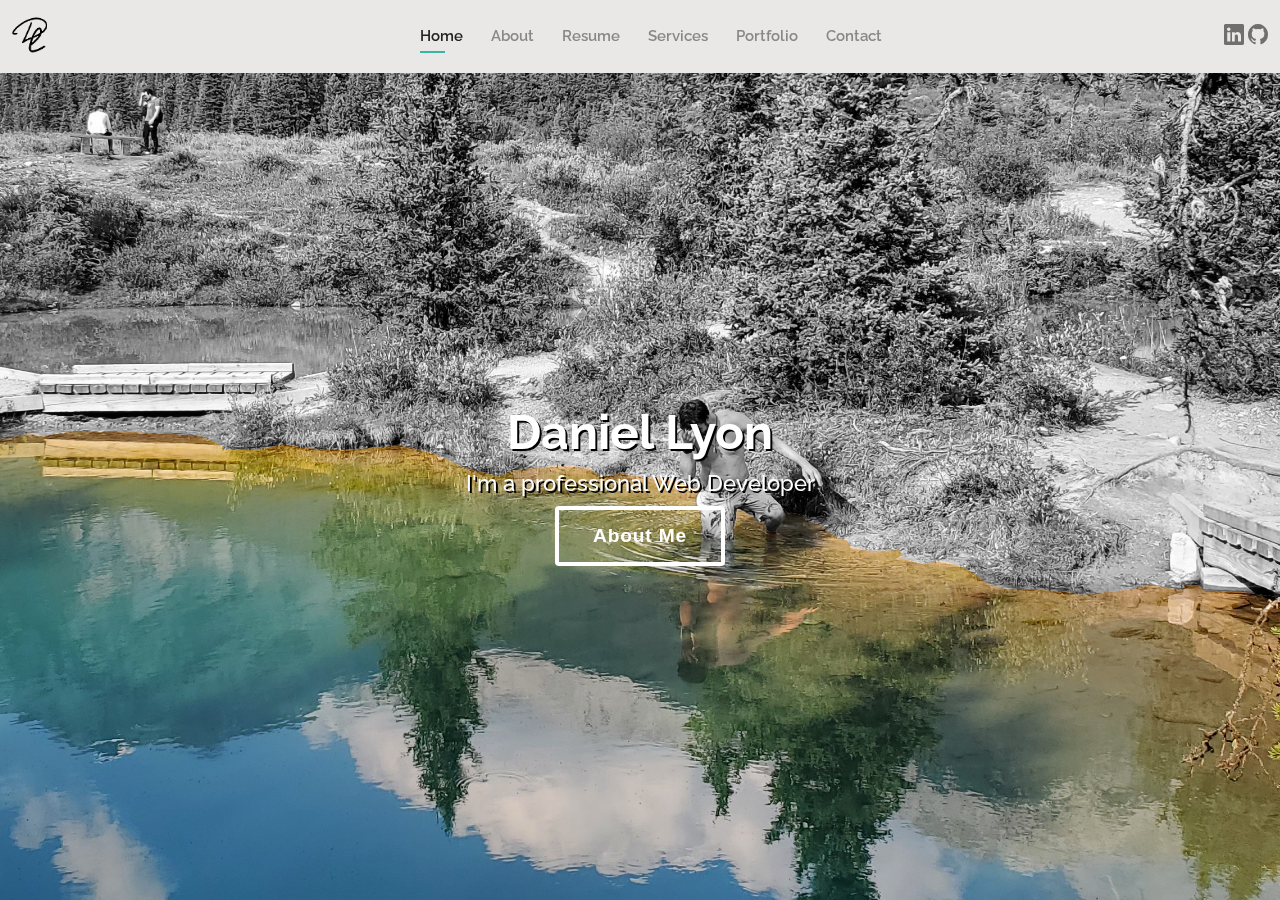
==== index.html @ 8ebd6907 "First commit of my cool new website :fireworks:" ====
<!DOCTYPE html>
<html lang="en">

<head>
  <meta charset="utf-8">
  <meta content="width=device-width, initial-scale=1.0" name="viewport">

  <title>Index</title>
  <meta content="" name="description">
  <meta content="" name="keywords">

  <!-- Favicons -->
  <link href="assets/img/favicon.png" rel="icon">
  <link href="assets/img/apple-touch-icon.png" rel="apple-touch-icon">

  <!-- Google Fonts -->
  <link href="https://fonts.googleapis.com/css?family=Open+Sans:300,300i,400,400i,600,600i,700,700i|Raleway:300,300i,400,400i,500,500i,600,600i,700,700i|Poppins:300,300i,400,400i,500,500i,600,600i,700,700i" rel="stylesheet">

  <!-- Vendor CSS Files -->
  <link href="assets/vendor/aos/aos.css" rel="stylesheet">
  <link href="assets/vendor/bootstrap/css/bootstrap.min.css" rel="stylesheet">
  <link href="assets/vendor/bootstrap-icons/bootstrap-icons.css" rel="stylesheet">
  <link href="assets/vendor/boxicons/css/boxicons.min.css" rel="stylesheet">
  <link href="assets/vendor/glightbox/css/glightbox.min.css" rel="stylesheet">
  <link href="assets/vendor/swiper/swiper-bundle.min.css" rel="stylesheet">

  <!-- Template Main CSS File -->
  <link href="assets/css/style.css" rel="stylesheet">

</head>

<body>

  <!-- ======= Header ======= -->
  <header id="header" class="fixed-top">
    <div class="container-fluid d-flex justify-content-between align-items-center">
      
      <!-- Uncomment if you'd like to use change to a text logo -->
      <!-- <h1 class="logo me-auto me-lg-0"><a href="index.html">Dan</a></h1> -->
     
       <a href="index.html" class="logo"><img src="assets/img/logo.png" alt="" class="img-fluid"></a>
       

      <nav id="navbar" class="navbar order-last order-lg-0">
        <ul>
          <li><a class="active" href="index.html">Home</a></li>
          <li><a href="about.html">About</a></li>
          <li><a href="resume.html">Resume</a></li>
          <li><a href="services.html">Services</a></li>
          <li><a href="portfolio.html">Portfolio</a></li>
          <li><a href="contact.html">Contact</a></li>
        </ul>
        <i class="bi bi-list mobile-nav-toggle"></i>
      </nav><!-- .navbar -->

      <!-- DAN WAS HERE-->
      <div class="header-social">
        <span class="header-social-Linkedin">
          <a href="#" class="header-social-Linkedin"><i class="bi bi-linkedin"></i></i></a>
        </span>
        <span class ="header-social-GitHub">
          <a href="#" class="header-social-GitHub"><i class="bi bi-github"></i></i></a>
        </span>
      </div>
      <!-- DAN WAS HERE-->

    </div>

  </header><!-- End Header -->

  <!-- ======= Hero Section ======= -->
  <section id="hero" class="d-flex align-items-center">
    <div class="container d-flex flex-column align-items-center" data-aos="zoom-in" data-aos-delay="100">
      <h1>Daniel Lyon</h1>
      <h2>I'm a professional Web Developer</h2>
      <!-- ===Cool Button===-->
      <a href= "about.html" class ="btn draw-border">About Me</a>
      <!-- ===Cool Button===-->
      
    </div>
  </section><!-- End Hero -->


  <div id="preloader"></div>
  <a href="#" class="back-to-top d-flex align-items-center justify-content-center"><i class="bi bi-arrow-up-short"></i></a>

  <!-- Vendor JS Files -->
  <script src="assets/vendor/aos/aos.js"></script>
  <script src="assets/vendor/bootstrap/js/bootstrap.bundle.min.js"></script>
  <script src="assets/vendor/glightbox/js/glightbox.min.js"></script>
  <script src="assets/vendor/isotope-layout/isotope.pkgd.min.js"></script>
  <script src="assets/vendor/php-email-form/validate.js"></script>
  <script src="assets/vendor/purecounter/purecounter.js"></script>
  <script src="assets/vendor/swiper/swiper-bundle.min.js"></script>
  <script src="assets/vendor/waypoints/noframework.waypoints.js"></script>

  <!-- Template Main JS File -->
  <script src="assets/js/main.js"></script>

</body>
</html>
---- assets/css/style.css ----
/**
* Template Name: Kelly - v4.3.0
* Template URL: https://bootstrapmade.com/kelly-free-bootstrap-cv-resume-html-template/
* Author: BootstrapMade.com
* License: https://bootstrapmade.com/license/
*/

/*--------------------------------------------------------------
# General
--------------------------------------------------------------*/
body {
  font-family: "Open Sans", sans-serif;
  color: #444444;
}

a {
  color: #34b7a7;
  text-decoration: none;
}

a:hover {
  color: #51cdbe;
  text-decoration: none;
}

h1, h2, h3, h4, h5, h6 {
  font-family: "Raleway", sans-serif;
}

#main {
  margin-top: 50px;
}

@media (max-width: 992px) {
  #main {
    margin-top: 30px;
  }
}

/*--------------------------------------------------------------
# Preloader
--------------------------------------------------------------*/
#preloader {
  position: fixed;
  top: 0;
  left: 0;
  right: 0;
  bottom: 0;
  z-index: 9999;
  overflow: hidden;
  background: #fff;
}

#preloader:before {
  content: "";
  position: fixed;
  top: calc(50% - 30px);
  left: calc(50% - 30px);
  border: 6px solid #34b7a7;
  border-top-color: #dcf5f2;
  border-radius: 50%;
  width: 60px;
  height: 60px;
  -webkit-animation: animate-preloader 1s linear infinite;
  animation: animate-preloader 1s linear infinite;
}

@-webkit-keyframes animate-preloader {
  0% {
    transform: rotate(0deg);
  }
  100% {
    transform: rotate(360deg);
  }
}

@keyframes animate-preloader {
  0% {
    transform: rotate(0deg);
  }
  100% {
    transform: rotate(360deg);
  }
}

/*--------------------------------------------------------------
# Back to top button
--------------------------------------------------------------*/
.back-to-top {
  position: fixed;
  visibility: hidden;
  opacity: 0;
  right: 15px;
  bottom: 15px;
  z-index: 996;
  background: #34b7a7;
  width: 40px;
  height: 40px;
  border-radius: 50px;
  transition: all 0.4s;
}

.back-to-top i {
  font-size: 24px;
  color: #fff;
  line-height: 0;
}

.back-to-top:hover {
  background: #49cbbb;
  color: #fff;
}

.back-to-top.active {
  visibility: visible;
  opacity: 1;
}

/*--------------------------------------------------------------
# Header
--------------------------------------------------------------*/
#header {
  background: #e9e8e6;
  box-shadow: 0px 0px 25px 0 rgba(0, 0, 0, 0.08);
  z-index: 997;
  padding: 15px 0;
}

#header .logo {
  font-size: 32px;
  margin: 0;
  padding: 0;
  line-height: 1;
  font-weight: 400;
  letter-spacing: 2px;
  text-transform: uppercase;
}

#header .logo a {
  color: #222222;
}

#header .logo img {
  max-height: 40px;
}

@media (max-width: 992px) {
  #header .logo {
    font-size: 28px;
  }
}
/*--------------------------------------------------------------
# Header Social
--------------------------------------------------------------*/


.header-social a {
  color: #6f6f6f;
  display: inline-block;
  line-height: 0px;
  transition: 0.3s;
  font-size: 20px;
}


/*--------------------------------------------------------------
# Header Social Linkedin
--------------------------------------------------------------*/


.header-social-Linkedin a {
  color: #6f6f6f;
  display: inline-block;
  line-height: 0px;
  transition: 0.3s;
  font-size: 20px;
}

.header-social-Linkedin a:hover {
  color: #0072b1;
}
/*--------------------------------------------------------------
# Header Social GitHub
--------------------------------------------------------------*/

.header-social-GitHub a {
  color: #6f6f6f;
  display: inline-block;
  line-height: 0px;
  transition: 0.3s;
  font-size: 20px;
}

.header-social-GitHub a:hover {
  color: #24292e;
}
/*--------------------------------------------------------------
# Navigation Menu
--------------------------------------------------------------*/
/**
* Desktop Navigation 
*/
.navbar {
  padding: 0;
}

.navbar ul {
  margin: 0;
  padding: 0;
  display: flex;
  list-style: none;
  align-items: center;
}

.navbar li {
  position: relative;
  padding: 10px 0 10px 28px;
}

.navbar a, .navbar a:focus {
  display: flex;
  align-items: center;
  justify-content: space-between;
  font-family: "Raleway", sans-serif;
  font-size: 15px;
  font-weight: 600;
  color: #888888;
  white-space: nowrap;
  transition: 0.3s;
  position: relative;
}

.navbar a i, .navbar a:focus i {
  font-size: 12px;
  line-height: 0;
  margin-left: 5px;
}

.navbar > ul > li > a:before {
  content: "";
  position: absolute;
  width: 0;
  height: 2px;
  bottom: -5px;
  left: 0;
  background-color: #34b7a7;
  visibility: hidden;
  width: 0px;
  transition: all 0.3s ease-in-out 0s;
}

.navbar a:hover:before, .navbar li:hover > a:before, .navbar .active:before {
  visibility: visible;
  width: 25px;
}

.navbar a:hover, .navbar .active, .navbar .active:focus, .navbar li:hover > a {
  color: #222222;
}

.navbar .dropdown ul {
  display: block;
  position: absolute;
  left: 14px;
  top: calc(100% + 30px);
  margin: 0;
  padding: 10px 0;
  z-index: 99;
  opacity: 0;
  visibility: hidden;
  background: #fff;
  box-shadow: 0px 0px 30px rgba(127, 137, 161, 0.25);
  transition: 0.3s;
  border-radius: 4px;
}

.navbar .dropdown ul li {
  min-width: 200px;
  padding: 0;
}

.navbar .dropdown ul a {
  padding: 10px 20px;
  font-size: 15px;
  text-transform: none;
  font-weight: 600;
}

.navbar .dropdown ul a i {
  font-size: 12px;
}

.navbar .dropdown ul a:hover, .navbar .dropdown ul .active:hover, .navbar .dropdown ul li:hover > a {
  color: #34b7a7;
}

.navbar .dropdown:hover > ul {
  opacity: 1;
  top: 100%;
  visibility: visible;
}

.navbar .dropdown .dropdown ul {
  top: 0;
  left: calc(100% - 30px);
  visibility: hidden;
}

.navbar .dropdown .dropdown:hover > ul {
  opacity: 1;
  top: 0;
  left: 100%;
  visibility: visible;
}

@media (max-width: 1366px) {
  .navbar .dropdown .dropdown ul {
    left: -90%;
  }
  .navbar .dropdown .dropdown:hover > ul {
    left: -100%;
  }
}

/**
* Mobile Navigation 
*/
.mobile-nav-toggle {
  color: #222222;
  font-size: 28px;
  cursor: pointer;
  display: none;
  line-height: 0;
  transition: 0.5s;
}

.mobile-nav-toggle.bi-x {
  color: #fff;
}

@media (max-width: 991px) {
  .mobile-nav-toggle {
    display: block;
  }
  .navbar ul {
    display: none;
  }
}

.navbar-mobile {
  position: fixed;
  overflow: hidden;
  top: 0;
  right: 0;
  left: 0;
  bottom: 0;
  background: rgba(9, 9, 9, 0.9);
  transition: 0.3s;
  z-index: 999;
}

.navbar-mobile .mobile-nav-toggle {
  position: absolute;
  top: 15px;
  right: 15px;
}

.navbar-mobile ul {
  display: block;
  position: absolute;
  top: 55px;
  right: 15px;
  bottom: 15px;
  left: 15px;
  padding: 10px 0;
  border-radius: 10px;
  background-color: #fff;
  overflow-y: auto;
  transition: 0.3s;
}

.navbar-mobile a {
  font-size: 15px;
  padding-right: 15px;
  color: #222222;
}

.navbar-mobile a:hover, .navbar-mobile .active, .navbar-mobile li:hover > a {
  color: #34b7a7;
}

.navbar-mobile .getstarted {
  margin: 15px;
}

.navbar-mobile .dropdown ul {
  position: static;
  display: none;
  margin: 10px 20px;
  padding: 10px 0;
  z-index: 99;
  opacity: 1;
  visibility: visible;
  background: #fff;
  box-shadow: 0px 0px 30px rgba(127, 137, 161, 0.25);
}

.navbar-mobile .dropdown ul li {
  min-width: 200px;
}

.navbar-mobile .dropdown ul a {
  padding: 10px 20px;
}

.navbar-mobile .dropdown ul a i {
  font-size: 12px;
}

.navbar-mobile .dropdown ul a:hover, .navbar-mobile .dropdown ul .active:hover, .navbar-mobile .dropdown ul li:hover > a {
  color: #34b7a7;
}

.navbar-mobile .dropdown > .dropdown-active {
  display: block;
}

/*--------------------------------------------------------------
# Hero Section
--------------------------------------------------------------*/
#hero {
  width: 100%;
  height: 100vh;
  background: url("../img/InkPotBlacknWhite.jpg") top right;
  background-size: cover;
}

#hero .container {
  padding-top: 70px;
  position: relative;
}

@media (max-width: 992px) {
  #hero .container {
    padding-top: 58px;
  }
}

#hero h1 {
  margin: 0;
  font-size: 48px;
  font-weight: 700;
  line-height: 56px;
  color: #ffffff;
  text-shadow: 2px 2px 0px #000000; 

}

#hero h2 {
  color: #ffffff;
  margin: 10px 0 0 0;
  text-shadow: 2px 2px 0px #000000;
  font-size: 22px;
}

#hero .btn-about {
  font-family: "Raleway", sans-serif;
  text-transform: uppercase;
  font-weight: 600;
  font-size: 12px;
  letter-spacing: 1px;
  display: inline-block;
  padding: 12px 40px;
  border-radius: 50px;
  transition: 0.5s;
  margin-top: 30px;
  color: #fff;
  background: #34b7a7;
}

#hero .btn-about:hover {
  background: #3dc8b7;
}

@media (min-width: 1024px) {
  #hero {
    background-attachment: fixed;
  }
}

@media (max-width: 992px) {
  #hero:before {
    content: "";
    background: rgba(255, 255, 255, 0.8);
    position: absolute;
    bottom: 0;
    top: 0;
    left: 0;
    right: 0;
  }
  #hero h1 {
    font-size: 28px;
    line-height: 36px;
  }
  #hero h2 {
    font-size: 18px;
    line-height: 24px;
  }
}

/*--------------------------------------------------------------
# Sections General
--------------------------------------------------------------*/
section {
  padding: 60px 0;
}

.section-bg {
  background-color: #e7f8f6;
}

.section-title {
  text-align: center;
  padding-bottom: 30px;
}

.section-title h2 {
  font-size: 32px;
  font-weight: bold;
  text-transform: uppercase;
  margin-bottom: 20px;
  padding-bottom: 20px;
  position: relative;
}

.section-title h2::after {
  content: '';
  position: absolute;
  display: block;
  width: 50px;
  height: 3px;
  background: #34b7a7;
  bottom: 0;
  left: calc(50% - 25px);
}

.section-title p {
  margin-bottom: 0;
}

/*--------------------------------------------------------------
# Cta
--------------------------------------------------------------*/
.cta {
  background: linear-gradient(rgba(0, 0, 0, 0.6), rgba(0, 0, 0, 0.6)), url("../img/bg-1.jpg") fixed center center;
  background-size: cover;
  padding: 80px 0;
}

.cta h3 {
  color: #fff;
  font-size: 28px;
  font-weight: 700;
}

.cta p {
  color: #fff;
}

.cta .cta-btn {
  font-family: "Raleway", sans-serif;
  text-transform: uppercase;
  font-weight: 500;
  font-size: 16px;
  letter-spacing: 1px;
  display: inline-block;
  padding: 8px 20px;
  border-radius: 2px;
  transition: 0.5s;
  margin: 10px;
  border: 2px solid #fff;
  color: #fff;
}

.cta .cta-btn:hover {
  background: #34b7a7;
  border: 2px solid #34b7a7;
}

@media (max-width: 1024px) {
  .cta {
    background-attachment: scroll;
  }
}

@media (min-width: 769px) {
  .cta .cta-btn-container {
    display: flex;
    align-items: center;
    justify-content: flex-end;
  }
}

/*--------------------------------------------------------------
# About
--------------------------------------------------------------*/
.draw-border {
  margin-top: 10px;
  box-shadow: inset 0 0 0 4px #ffffff;
  color: #ffffff;
  transition: color 0.25s 0.0833333333s;
  position: relative;
}
.draw-border::before, .draw-border::after {
  border: 0 solid transparent;
  box-sizing: border-box;
  content: '';
  pointer-events: none;
  position: absolute;
  width: 0;
  height: 0;
  bottom: 0;
  right: 0;
}
.draw-border::before {
  border-bottom-width: 4px;
  border-left-width: 4px;
}
.draw-border::after {
  border-top-width: 4px;
  border-right-width: 4px;
}
.draw-border:hover {
  color: #000000;
}
.draw-border:hover::before, .draw-border:hover::after {
  border-color: #000000;
  transition: border-color 0s, width 0.25s, height 0.25s;
  width: 100%;
  height: 100%;
}
.draw-border:hover::before {
  transition-delay: 0s, 0s, 0.25s;
}
.draw-border:hover::after {
  transition-delay: 0s, 0.25s, 0s;
}
.btn {
  background: none;
  border: none;
  cursor: pointer;
  line-height: 1.5;
  font: 700 1.2rem 'Roboto Slab', sans-serif;
  padding: 1em 2em;
  letter-spacing: 0.05rem;
}
.btn:focus {
  outline: 2px dotted #55d7dc;
}
/* BAD ABOUT BUTTON
.aboutbutton {
  border-color: #000000;
  color: #fff;
  box-shadow: 0 0 40px 40px #767c80 inset, 0 0 0 0 #eff1f1;
  transition: all 150ms ease-in-out;

  margin: 0;
  padding: 0;
  width: 20%;
  height: 100%;
  background: #2c3e50;
  font-family: 'Montserrat', sans-serif;
  font-size: 16px;

  display: flex;
  flex-wrap: wrap;
  justify-content: space-around;
  align-items: center;
  align-content: center;

box-sizing: border-box;
 appearance: none;
 background-color: #FFFFFF;
 border: 2px solid #242627;
 border-radius: 0.6em;
 color: #ffffff;
 cursor: pointer;
 display: flex;
 align-self: center;
 font-size: 1rem;
 font-weight: 400;
 line-height: 1;
 margin: 20px;
 padding: 1.2em 2.8em;
 text-decoration: none;
 text-align: center;
 text-transform: uppercase;
 font-family: 'Montserrat', sans-serif;
 font-weight: 700;
}
.aboutbutton:hover {
  box-shadow: 0 0 10px 0 #ffffff inset, 0 0 10px 4px #ffffff;
  color:black
}
*/

/*--------------------------------------------------------------
# Skills
--------------------------------------------------------------*/
.skills .progress {
  height: 60px;
  display: block;
  background: none;
  border-radius: 0;
}

.skills .progress .skill {
  padding: 10px 0;
  margin: 0 0 6px 0;
  text-transform: uppercase;
  display: block;
  font-weight: 600;
  font-family: "Poppins", sans-serif;
  color: #222222;
}

.skills .progress .skill .val {
  float: right;
  font-style: normal;
}

.skills .progress-bar-wrap {
  background: #f3f3f3;
}

.skills .progress-bar {
  width: 1px;
  height: 10px;
  transition: .9s;
  background-color: #34b7a7;
}

/*--------------------------------------------------------------
# Facts
--------------------------------------------------------------*/
.facts .counters span {
  font-size: 48px;
  display: block;
  color: #34b7a7;
}

.facts .counters p {
  padding: 0;
  margin: 0 0 20px 0;
  font-family: "Raleway", sans-serif;
  font-size: 14px;
}

/*--------------------------------------------------------------
# Testimonials
--------------------------------------------------------------*/
.testimonials .section-header {
  margin-bottom: 40px;
}

.testimonials .testimonial-item {
  text-align: center;
}

.testimonials .testimonial-item .testimonial-img {
  width: 120px;
  border-radius: 50%;
  border: 4px solid #fff;
  margin: 0 auto;
}

.testimonials .testimonial-item h3 {
  font-size: 20px;
  font-weight: bold;
  margin: 10px 0 5px 0;
  color: #111;
}

.testimonials .testimonial-item h4 {
  font-size: 14px;
  color: #999;
  margin: 0 0 15px 0;
}

.testimonials .testimonial-item .quote-icon-left, .testimonials .testimonial-item .quote-icon-right {
  color: #c8efea;
  font-size: 26px;
}

.testimonials .testimonial-item .quote-icon-left {
  display: inline-block;
  left: -5px;
  position: relative;
}

.testimonials .testimonial-item .quote-icon-right {
  display: inline-block;
  right: -5px;
  position: relative;
  top: 10px;
}

.testimonials .testimonial-item p {
  font-style: italic;
  margin: 0 auto 15px auto;
}

@media (min-width: 992px) {
  .testimonials .testimonial-item p {
    width: 80%;
  }
}

.testimonials .swiper-pagination {
  margin-top: 20px;
  position: relative;
}

.testimonials .swiper-pagination .swiper-pagination-bullet {
  width: 12px;
  height: 12px;
  background-color: #fff;
  opacity: 1;
  border: 1px solid #34b7a7;
}

.testimonials .swiper-pagination .swiper-pagination-bullet-active {
  background-color: #34b7a7;
}

/*--------------------------------------------------------------
# Resume
--------------------------------------------------------------*/
.resume .resume-title {
  font-size: 26px;
  font-weight: 400;
  margin-top: 20px;
  margin-bottom: 20px;
  color: #222222;
}

.resume .resume-item {
  padding: 0 0 20px 20px;
  margin-top: -2px;
  border-left: 2px solid #34b7a7;
  position: relative;
}

.resume .resume-item h4 {
  line-height: 18px;
  font-size: 18px;
  font-weight: 600;
  font-family: "Poppins", sans-serif;
  color: #1d685f;
  margin-bottom: 10px;
}

.resume .resume-item h5 {
  font-size: 16px;
  background: #effbf9;
  padding: 5px 15px;
  display: inline-block;
  font-weight: 600;
  margin-bottom: 10px;
  color: #34b7a7;
}

.resume .resume-item ul {
  padding-left: 20px;
}

.resume .resume-item ul li {
  padding-bottom: 10px;
}

.resume .resume-item:last-child {
  padding-bottom: 0;
}

.resume .resume-item::before {
  content: "";
  position: absolute;
  width: 16px;
  height: 16px;
  border-radius: 50px;
  left: -9px;
  top: 0;
  background: #fff;
  border: 2px solid #34b7a7;
}

/*--------------------------------------------------------------
# Services
--------------------------------------------------------------*/
.services .icon-box {
  text-align: center;
  padding: 70px 20px 80px 20px;
  transition: all ease-in-out 0.3s;
  background: #fff;
  box-shadow: 0px 0 35px 0 rgba(0, 0, 0, 0.08);
}

.services .icon-box .icon {
  margin: 0 auto;
  width: 100px;
  height: 100px;
  display: flex;
  align-items: center;
  justify-content: center;
  transition: ease-in-out 0.3s;
  position: relative;
}

.services .icon-box .icon i {
  font-size: 36px;
  transition: 0.5s;
  position: relative;
}

.services .icon-box .icon svg {
  position: absolute;
  top: 0;
  left: 0;
}

.services .icon-box .icon svg path {
  transition: 0.5s;
  fill: #f5f5f5;
}

.services .icon-box h4 {
  font-weight: 600;
  margin: 10px 0 15px 0;
  font-size: 22px;
}

.services .icon-box h4 a {
  color: #222222;
  transition: ease-in-out 0.3s;
}

.services .icon-box p {
  line-height: 24px;
  font-size: 14px;
  margin-bottom: 0;
}

.services .iconbox-blue i {
  color: #47aeff;
}

.services .iconbox-blue:hover .icon i {
  color: #fff;
}

.services .iconbox-blue:hover .icon path {
  fill: #47aeff;
}

.services .iconbox-orange i {
  color: #ffa76e;
}

.services .iconbox-orange:hover .icon i {
  color: #fff;
}

.services .iconbox-orange:hover .icon path {
  fill: #ffa76e;
}

.services .iconbox-pink i {
  color: #e80368;
}

.services .iconbox-pink:hover .icon i {
  color: #fff;
}

.services .iconbox-pink:hover .icon path {
  fill: #e80368;
}

.services .iconbox-yellow i {
  color: #ffbb2c;
}

.services .iconbox-yellow:hover .icon i {
  color: #fff;
}

.services .iconbox-yellow:hover .icon path {
  fill: #ffbb2c;
}

.services .iconbox-red i {
  color: #ff5828;
}

.services .iconbox-red:hover .icon i {
  color: #fff;
}

.services .iconbox-red:hover .icon path {
  fill: #ff5828;
}

.services .iconbox-teal i {
  color: #11dbcf;
}

.services .iconbox-teal:hover .icon i {
  color: #fff;
}

.services .iconbox-teal:hover .icon path {
  fill: #11dbcf;
}

/*--------------------------------------------------------------
# Portfolio
--------------------------------------------------------------*/
.portfolio .portfolio-item {
  margin-bottom: 30px;
}

.portfolio #portfolio-flters {
  padding: 0;
  margin: 0 auto 20px auto;
  list-style: none;
  text-align: center;
}

.portfolio #portfolio-flters li {
  cursor: pointer;
  display: inline-block;
  padding: 8px 16px 10px 16px;
  font-size: 13px;
  font-weight: 500;
  line-height: 1;
  text-transform: uppercase;
  color: #444444;
  margin-bottom: 5px;
  transition: all 0.3s ease-in-out;
  border-radius: 50px;
}

.portfolio #portfolio-flters li:hover, .portfolio #portfolio-flters li.filter-active {
  color: #fff;
  background: #34b7a7;
}

.portfolio #portfolio-flters li:last-child {
  margin-right: 0;
}

.portfolio .portfolio-wrap {
  transition: 0.3s;
  position: relative;
  overflow: hidden;
  z-index: 1;
  background: rgba(34, 34, 34, 0.6);
}

.portfolio .portfolio-wrap::before {
  content: "";
  background: rgba(34, 34, 34, 0.6);
  position: absolute;
  left: 0;
  right: 0;
  top: 0;
  bottom: 0;
  transition: all ease-in-out 0.3s;
  z-index: 2;
  opacity: 0;
}

.portfolio .portfolio-wrap img {
  transition: all ease-in-out 0.3s;
}

.portfolio .portfolio-wrap .portfolio-info {
  opacity: 0;
  position: absolute;
  top: 0;
  left: 0;
  right: 0;
  bottom: 0;
  z-index: 3;
  transition: all ease-in-out 0.3s;
  display: flex;
  flex-direction: column;
  justify-content: flex-end;
  align-items: flex-start;
  padding: 20px;
}

.portfolio .portfolio-wrap .portfolio-info h4 {
  font-size: 20px;
  color: #fff;
  font-weight: 600;
}

.portfolio .portfolio-wrap .portfolio-info p {
  color: rgba(255, 255, 255, 0.7);
  font-size: 14px;
  text-transform: uppercase;
  padding: 0;
  margin: 0;
  font-style: italic;
}

.portfolio .portfolio-wrap .portfolio-links {
  text-align: center;
  z-index: 4;
}

.portfolio .portfolio-wrap .portfolio-links a {
  color: #fff;
  margin: 0 5px 0 0;
  font-size: 28px;
  display: inline-block;
  transition: 0.3s;
}

.portfolio .portfolio-wrap .portfolio-links a:hover {
  color: #78d9cd;
}

.portfolio .portfolio-wrap:hover::before {
  opacity: 1;
}

.portfolio .portfolio-wrap:hover img {
  transform: scale(1.2);
}

.portfolio .portfolio-wrap:hover .portfolio-info {
  opacity: 1;
}

/*--------------------------------------------------------------
# Portfolio Details
--------------------------------------------------------------*/
.portfolio-details {
  padding-top: 0;
}

.portfolio-details .portfolio-details-slider img {
  width: 100%;
}

.portfolio-details .portfolio-details-slider .swiper-pagination {
  margin-top: 20px;
  position: relative;
}

.portfolio-details .portfolio-details-slider .swiper-pagination .swiper-pagination-bullet {
  width: 12px;
  height: 12px;
  background-color: #fff;
  opacity: 1;
  border: 1px solid #34b7a7;
}

.portfolio-details .portfolio-details-slider .swiper-pagination .swiper-pagination-bullet-active {
  background-color: #34b7a7;
}

.portfolio-details .portfolio-info {
  padding: 30px;
  box-shadow: 0px 0 30px rgba(34, 34, 34, 0.08);
}

.portfolio-details .portfolio-info h3 {
  font-size: 22px;
  font-weight: 700;
  margin-bottom: 20px;
  padding-bottom: 20px;
  border-bottom: 1px solid #eee;
}

.portfolio-details .portfolio-info ul {
  list-style: none;
  padding: 0;
  font-size: 15px;
}

.portfolio-details .portfolio-info ul li + li {
  margin-top: 10px;
}

.portfolio-details .portfolio-description {
  padding-top: 30px;
}

.portfolio-details .portfolio-description h2 {
  font-size: 26px;
  font-weight: 700;
  margin-bottom: 20px;
}

.portfolio-details .portfolio-description p {
  padding: 0;
}

/*--------------------------------------------------------------
# Contact
--------------------------------------------------------------*/
.contact .info {
  width: 100%;
  background: #fff;
}

.contact .info i {
  font-size: 20px;
  color: #34b7a7;
  float: left;
  width: 44px;
  height: 44px;
  background: #effbf9;
  display: flex;
  justify-content: center;
  align-items: center;
  border-radius: 50px;
  transition: all 0.3s ease-in-out;
}

.contact .info h4 {
  padding: 0 0 0 60px;
  font-size: 22px;
  font-weight: 600;
  margin-bottom: 5px;
  color: #222222;
}

.contact .info p {
  padding: 0 0 0 60px;
  margin-bottom: 0;
  font-size: 14px;
  color: #555555;
}

.contact .info .email, .contact .info .phone {
  margin-top: 40px;
}

.contact .info .email:hover i, .contact .info .address:hover i, .contact .info .phone:hover i {
  background: #34b7a7;
  color: #fff;
}

.contact .php-email-form {
  width: 100%;
  background: #fff;
}

.contact .php-email-form .form-group {
  padding-bottom: 8px;
}

.contact .php-email-form .error-message {
  display: none;
  color: #fff;
  background: #ed3c0d;
  text-align: center;
  padding: 15px;
  font-weight: 600;
}

.contact .php-email-form .sent-message {
  display: none;
  color: #fff;
  background: #18d26e;
  text-align: center;
  padding: 15px;
  font-weight: 600;
}

.contact .php-email-form .loading {
  display: none;
  background: #fff;
  text-align: center;
  padding: 15px;
}

.contact .php-email-form .loading:before {
  content: "";
  display: inline-block;
  border-radius: 50%;
  width: 24px;
  height: 24px;
  margin: 0 10px -6px 0;
  border: 3px solid #18d26e;
  border-top-color: #eee;
  -webkit-animation: animate-loading 1s linear infinite;
  animation: animate-loading 1s linear infinite;
}

.contact .php-email-form input, .contact .php-email-form textarea {
  border-radius: 4px;
  box-shadow: none;
  font-size: 14px;
}

.contact .php-email-form input:focus, .contact .php-email-form textarea:focus {
  border-color: #34b7a7;
}

.contact .php-email-form input {
  height: 44px;
}

.contact .php-email-form textarea {
  padding: 10px 12px;
}

.contact .php-email-form button[type="submit"] {
  background: #34b7a7;
  border: 0;
  padding: 10px 30px 12px 30px;
  color: #fff;
  transition: 0.4s;
  border-radius: 50px;
}

.contact .php-email-form button[type="submit"]:hover {
  background: #3dc8b7;
}

@-webkit-keyframes animate-loading {
  0% {
    transform: rotate(0deg);
  }
  100% {
    transform: rotate(360deg);
  }
}

@keyframes animate-loading {
  0% {
    transform: rotate(0deg);
  }
  100% {
    transform: rotate(360deg);
  }
}

/*--------------------------------------------------------------
# Footer
--------------------------------------------------------------*/
#footer {
  background: #e9e8e6;
  padding: 30px 0;
  color: #222222;
  font-size: 14px;
  text-align: center;
}

#footer .credits {
  padding-top: 5px;
  font-size: 13px;
}

#footer .credits a {
  color: #34b7a7;
}
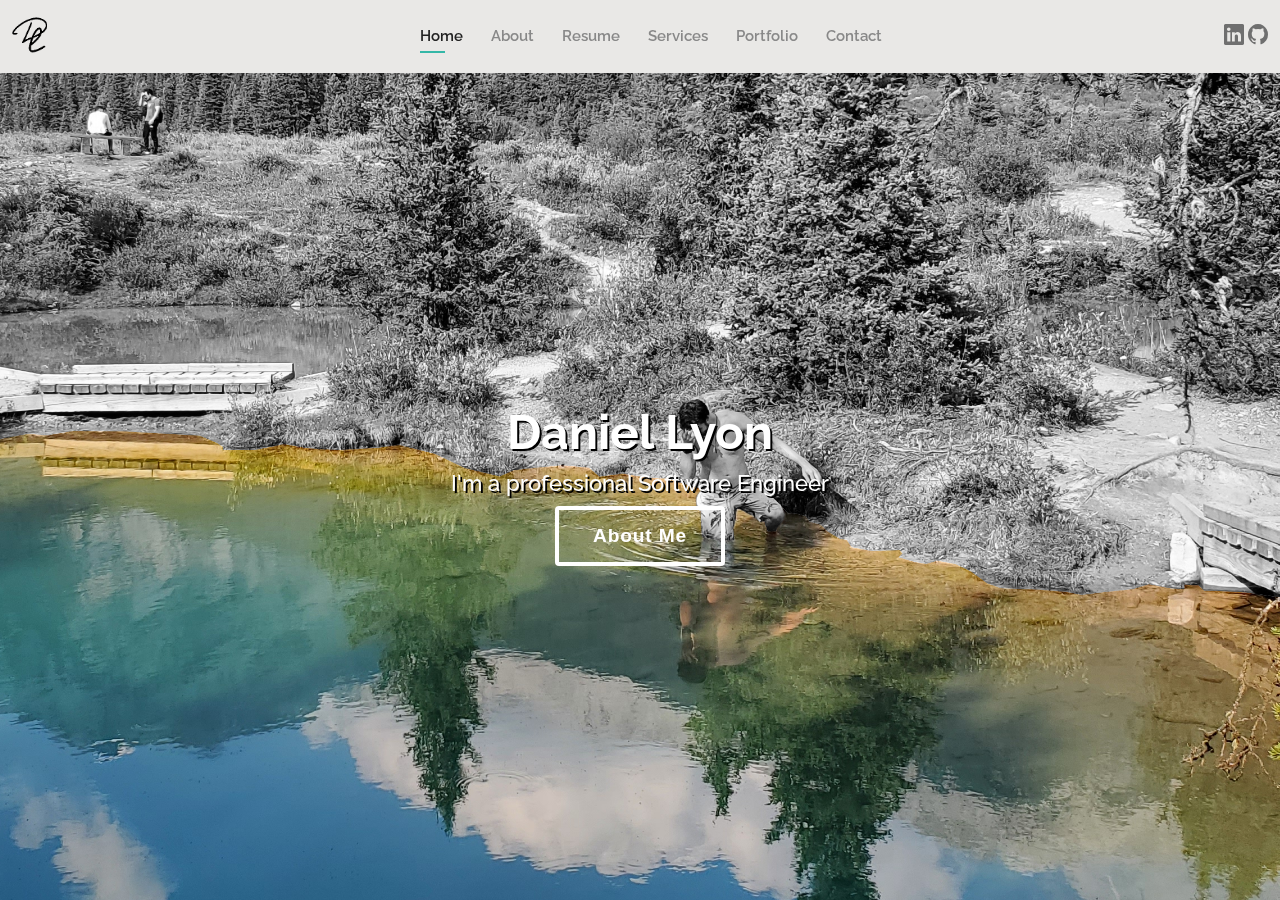
==== commit bb4acf81: "Updated About.html and made style changes" ====
--- a/index.html
+++ b/index.html
@@ -59,7 +59,7 @@
           <a href="#" class="header-social-Linkedin"><i class="bi bi-linkedin"></i></i></a>
         </span>
         <span class ="header-social-GitHub">
-          <a href="#" class="header-social-GitHub"><i class="bi bi-github"></i></i></a>
+          <a href="https://github.com/DanTheLyon99" class="header-social-GitHub"><i class="bi bi-github"></i></i></a>
         </span>
       </div>
       <!-- DAN WAS HERE-->
@@ -72,7 +72,7 @@
   <section id="hero" class="d-flex align-items-center">
     <div class="container d-flex flex-column align-items-center" data-aos="zoom-in" data-aos-delay="100">
       <h1>Daniel Lyon</h1>
-      <h2>I'm a professional Web Developer</h2>
+      <h2>I'm a professional Software Engineer</h2>
       <!-- ===Cool Button===-->
       <a href= "about.html" class ="btn draw-border">About Me</a>
       <!-- ===Cool Button===-->
--- a/assets/css/style.css
+++ b/assets/css/style.css
@@ -566,6 +566,27 @@
 .cta p {
   color: #fff;
 }
+
+.shiny p{
+    font-size: 14px;
+    color: rgb(0, 0, 0);
+    text-align: center;
+    -webkit-animation: shiny 1s ease-in-out infinite alternate;
+    -moz-animation: shiny 1s ease-in-out infinite alternate;
+    animation: shiny 1s ease-in-out infinite alternate;
+    font-family: "Raleway", sans-serif;
+    display:inline-block;
+
+  }
+  
+  @-webkit-keyframes shiny {
+    from {
+      text-shadow: 0 0 10px #fff, 0 0 20px #fff, 0 0 30px #e60073, 0 0 40px #e60073, 0 0 50px #e60073, 0 0 60px #e60073, 0 0 70px #e60073;
+    }
+    to {
+      text-shadow: 0 0 20px #fff, 0 0 30px #ff4da6, 0 0 40px #ff4da6, 0 0 50px #ff4da6, 0 0 60px #ff4da6, 0 0 70px #ff4da6, 0 0 80px #ff4da6;
+    }
+  }
 
 .cta .cta-btn {
   font-family: "Raleway", sans-serif;
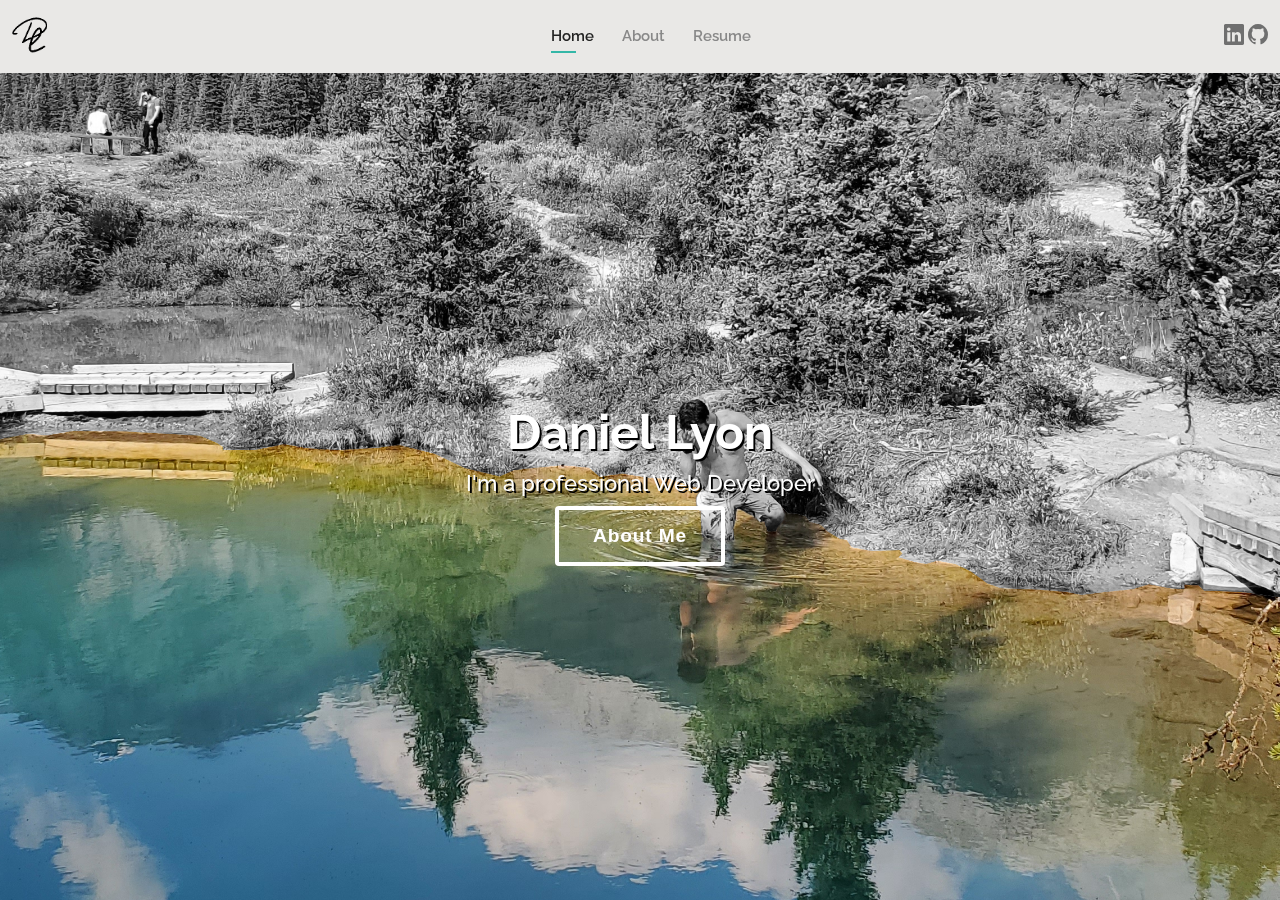
==== commit 57b5d4df: "DanielLyon.com's First Commit" ====
--- a/index.html
+++ b/index.html
@@ -46,9 +46,6 @@
           <li><a class="active" href="index.html">Home</a></li>
           <li><a href="about.html">About</a></li>
           <li><a href="resume.html">Resume</a></li>
-          <li><a href="services.html">Services</a></li>
-          <li><a href="portfolio.html">Portfolio</a></li>
-          <li><a href="contact.html">Contact</a></li>
         </ul>
         <i class="bi bi-list mobile-nav-toggle"></i>
       </nav><!-- .navbar -->
@@ -56,7 +53,7 @@
       <!-- DAN WAS HERE-->
       <div class="header-social">
         <span class="header-social-Linkedin">
-          <a href="#" class="header-social-Linkedin"><i class="bi bi-linkedin"></i></i></a>
+          <a href="https://www.linkedin.com/in/daniel-lyon-727203199/" class="header-social-Linkedin"><i class="bi bi-linkedin"></i></i></a>
         </span>
         <span class ="header-social-GitHub">
           <a href="https://github.com/DanTheLyon99" class="header-social-GitHub"><i class="bi bi-github"></i></i></a>
@@ -72,7 +69,7 @@
   <section id="hero" class="d-flex align-items-center">
     <div class="container d-flex flex-column align-items-center" data-aos="zoom-in" data-aos-delay="100">
       <h1>Daniel Lyon</h1>
-      <h2>I'm a professional Software Engineer</h2>
+      <h2>I'm a professional Web Developer</h2>
       <!-- ===Cool Button===-->
       <a href= "about.html" class ="btn draw-border">About Me</a>
       <!-- ===Cool Button===-->
@@ -89,7 +86,6 @@
   <script src="assets/vendor/bootstrap/js/bootstrap.bundle.min.js"></script>
   <script src="assets/vendor/glightbox/js/glightbox.min.js"></script>
   <script src="assets/vendor/isotope-layout/isotope.pkgd.min.js"></script>
-  <script src="assets/vendor/php-email-form/validate.js"></script>
   <script src="assets/vendor/purecounter/purecounter.js"></script>
   <script src="assets/vendor/swiper/swiper-bundle.min.js"></script>
   <script src="assets/vendor/waypoints/noframework.waypoints.js"></script>
--- a/assets/css/style.css
+++ b/assets/css/style.css
@@ -1,9 +1,3 @@
-/**
-* Template Name: Kelly - v4.3.0
-* Template URL: https://bootstrapmade.com/kelly-free-bootstrap-cv-resume-html-template/
-* Author: BootstrapMade.com
-* License: https://bootstrapmade.com/license/
-*/
 
 /*--------------------------------------------------------------
 # General
@@ -28,7 +22,7 @@
 }
 
 #main {
-  margin-top: 50px;
+  margin-top: 40px;
 }
 
 @media (max-width: 992px) {
@@ -523,6 +517,10 @@
   text-align: center;
   padding-bottom: 30px;
 }
+.section-title-about {
+  text-align: center;
+  padding-bottom: 0px;
+}
 
 .section-title h2 {
   font-size: 32px;
@@ -546,6 +544,13 @@
 
 .section-title p {
   margin-bottom: 0;
+}
+/*--------------------------------------------------------------
+# About
+--------------------------------------------------------------*/
+.about {
+  padding-top: 29px;
+  padding-bottom: 0px;
 }
 
 /*--------------------------------------------------------------
@@ -728,6 +733,10 @@
 /*--------------------------------------------------------------
 # Skills
 --------------------------------------------------------------*/
+.skills{
+  padding-top: 0px;
+  padding-bottom: 0px;
+}
 .skills .progress {
   height: 60px;
   display: block;
